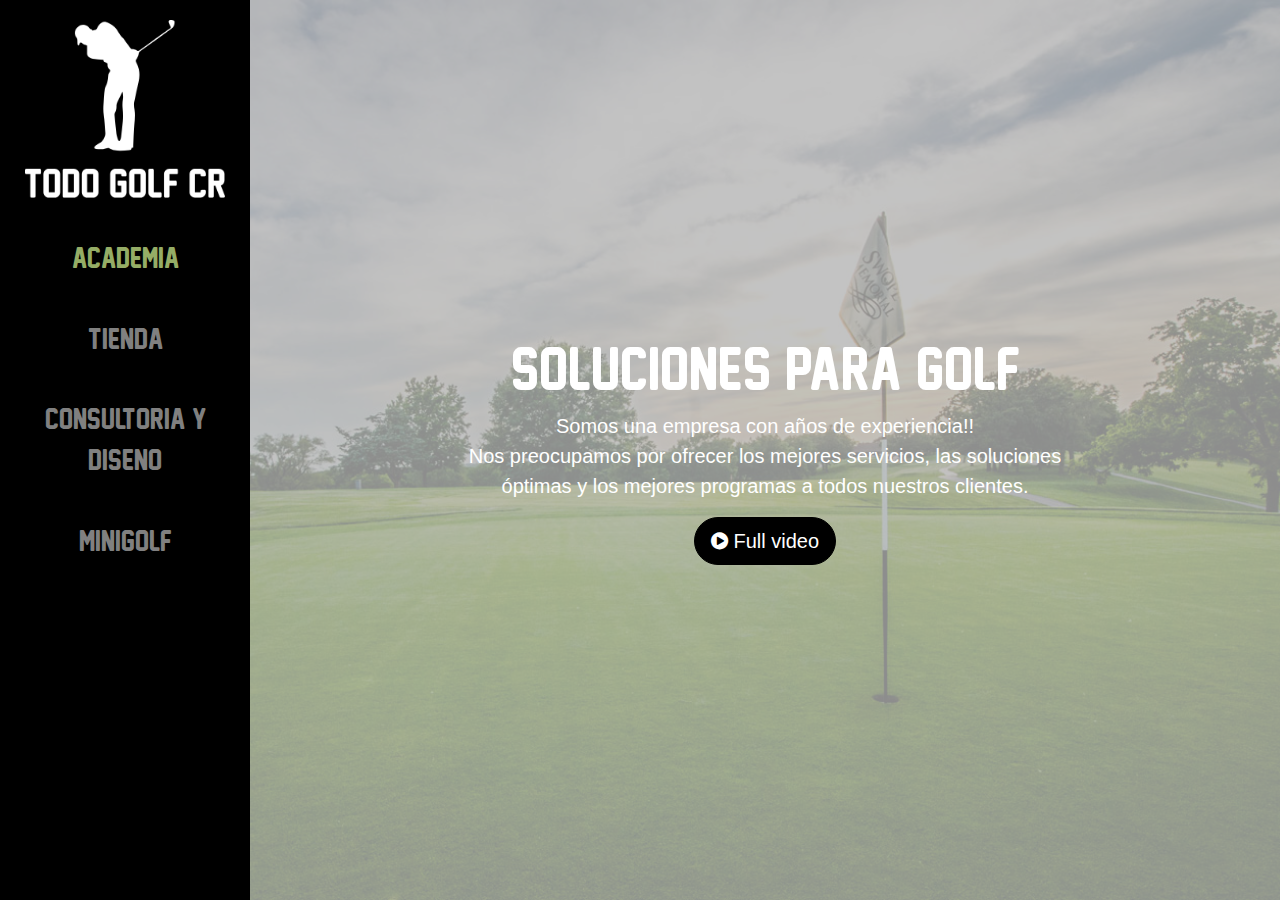
==== index.html @ 5bfa67e8 "Landing page created" ====
<!doctype html>
<html>
  <head>
    <link rel="stylesheet" href="https://maxcdn.bootstrapcdn.com/bootstrap/4.0.0/css/bootstrap.min.css" integrity="sha384-Gn5384xqQ1aoWXA+058RXPxPg6fy4IWvTNh0E263XmFcJlSAwiGgFAW/dAiS6JXm" crossorigin="anonymous">
    <link rel="stylesheet" type="text/css" href="css/main.css">
    <script src="https://code.jquery.com/jquery-3.2.1.slim.min.js" integrity="sha384-KJ3o2DKtIkvYIK3UENzmM7KCkRr/rE9/Qpg6aAZGJwFDMVNA/GpGFF93hXpG5KkN" crossorigin="anonymous"></script>
    <script src="https://cdnjs.cloudflare.com/ajax/libs/popper.js/1.12.9/umd/popper.min.js" integrity="sha384-ApNbgh9B+Y1QKtv3Rn7W3mgPxhU9K/ScQsAP7hUibX39j7fakFPskvXusvfa0b4Q" crossorigin="anonymous"></script>
    <link rel="stylesheet" href="css/font-awesome-4.7.0/css/font-awesome.min.css">
    <script type="text/javascript" src="js/index.js"></script>
    <title>This is the title of the webpage!</title>
  </head>
  <body>
    <div class="wrapper">

        <nav id="sidebar">
            <ul class="list-unstyled components">
              <li>
                <a href="#"><img class="sidebar-img" src="images/Group 10.png"></a>
              </li>
              <li>
                  <a class="active" href="#">ACADEMIA</a>
              </li>
              <li>
                  <a href="#">TIENDA</a>
              </li>
              <li>
                  <a href="#">CONSULTORIA Y DISENO</a>
              </li>
              <li>
                  <a href="#">MINIGOLF</a>
              </li>
            </ul>
        </nav>

        <header class="header">
            <div class="overlay">
              <div class="container" role="alert">
                  <div class="description">
                    <h1>SOLUCIONES PARA GOLF</h1>
                      <p>Somos una empresa con años de experiencia!!</br>
                        Nos preocupamos por ofrecer los mejores servicios, las soluciones óptimas y los mejores programas a todos nuestros clientes.</p>
                      <button class="btn btn-outline-secondary btn-lg">
                        <i class="fa fa-play-circle" aria-hidden="true"></i>
                        Full video
                      </button>
                    </h1>
                  </div>
              </div>
            </div>
        </header>

        <div id="content">

        </div>

    </div>
</body>
</html>
---- css/main.css ----
body {
  background-color: white;
  font-family: 'Poppins', sans-serif;
  color: white;
}

.wrapper {
  display: flex;
  align-items: stretch;
}

.sidebar-img {
  width: 200px;
}

.header {
  background-image: url('../images/slider-2.jpg');
  background-attachment: fixed;
  background-size: cover;
  background-position: center;
}

.overlay {
  min-height: 100%;
  min-width: 100%;
  background: rgba(179, 179, 179, 0.79);
  display: table;
}

.container {
  display: table-cell;
  vertical-align: middle;
}

.description {
  margin-left: 15%;
  margin-right: 15%;
  padding: 2em;
  text-align: center;
}

.description h1 {
  font-family: 'New Athletic M54';
  font-size: 3.5em;
}

.description p {
  font-size: 20px;
  line-height: 1.5;
  font-family: 'Trebuchet MS', 'Lucida Sans Unicode', 'Lucida Grande', 'Lucida Sans', Arial, sans-serif;
}

.description button {
  border:1px  solid black;
  background:black;
  color:#fff;
  border-radius: 25px;
  font-family: 'Trebuchet MS', 'Lucida Sans Unicode', 'Lucida Grande', 'Lucida Sans', Arial, sans-serif;
}


a, a:hover, a:focus {
  color: inherit;
}

#sidebar {
  min-width: 250px;
  max-width: 250px;
  min-height: 100vh;
  background: black;
  transition: all 0.3s;
  text-align: center;
}

#sidebar ul li a {
  font-family: 'New Athletic M54';
  color: grey;
  padding: 20px;
  font-size: 1.7em;
  display: block;
}

#sidebar ul li a:hover {
  text-decoration: none;
  color: #95ad66;
}

#sidebar ul li a.active {
  color: #95ad66;
}

#sidebar.active {
  margin-left: -250px;
}

@font-face {
  font-family: 'New Athletic M54';
  src: local('New Athletic M54'), url('New Athletic M54.woff') format('woff');
}
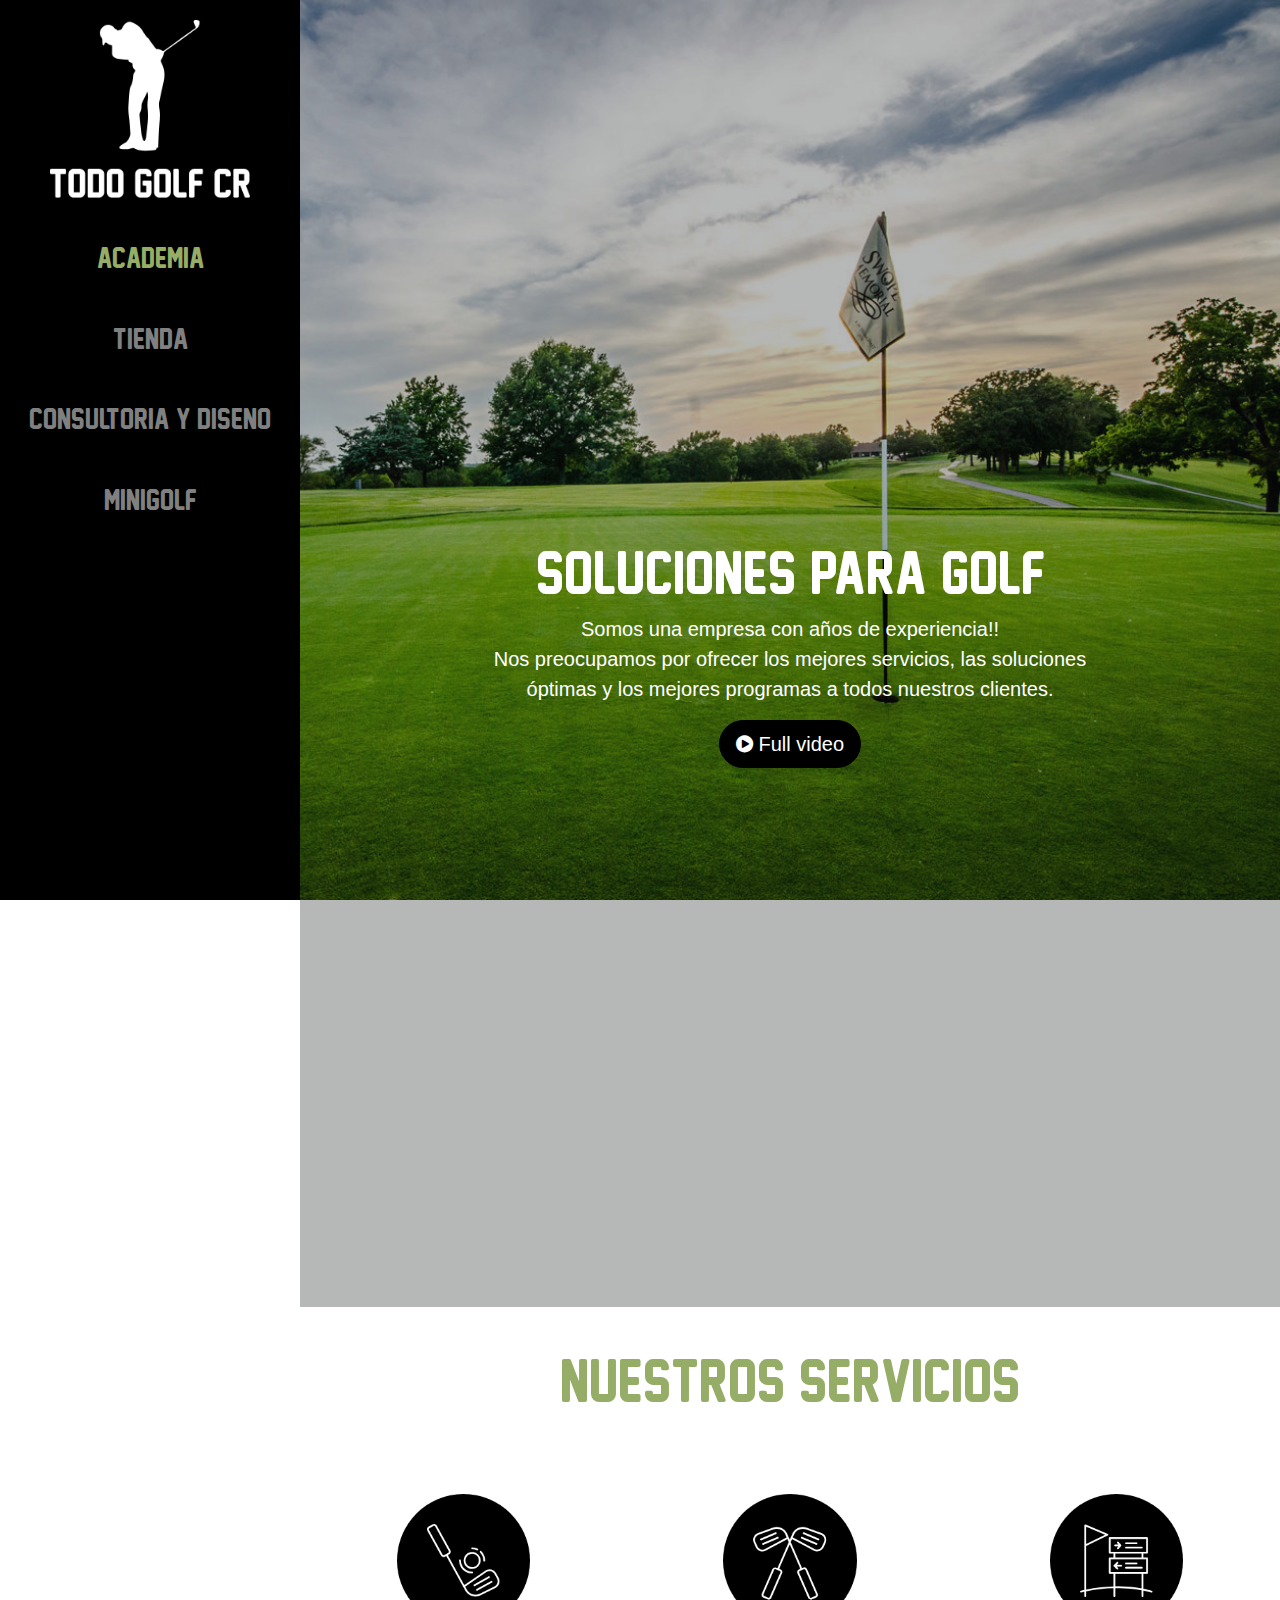
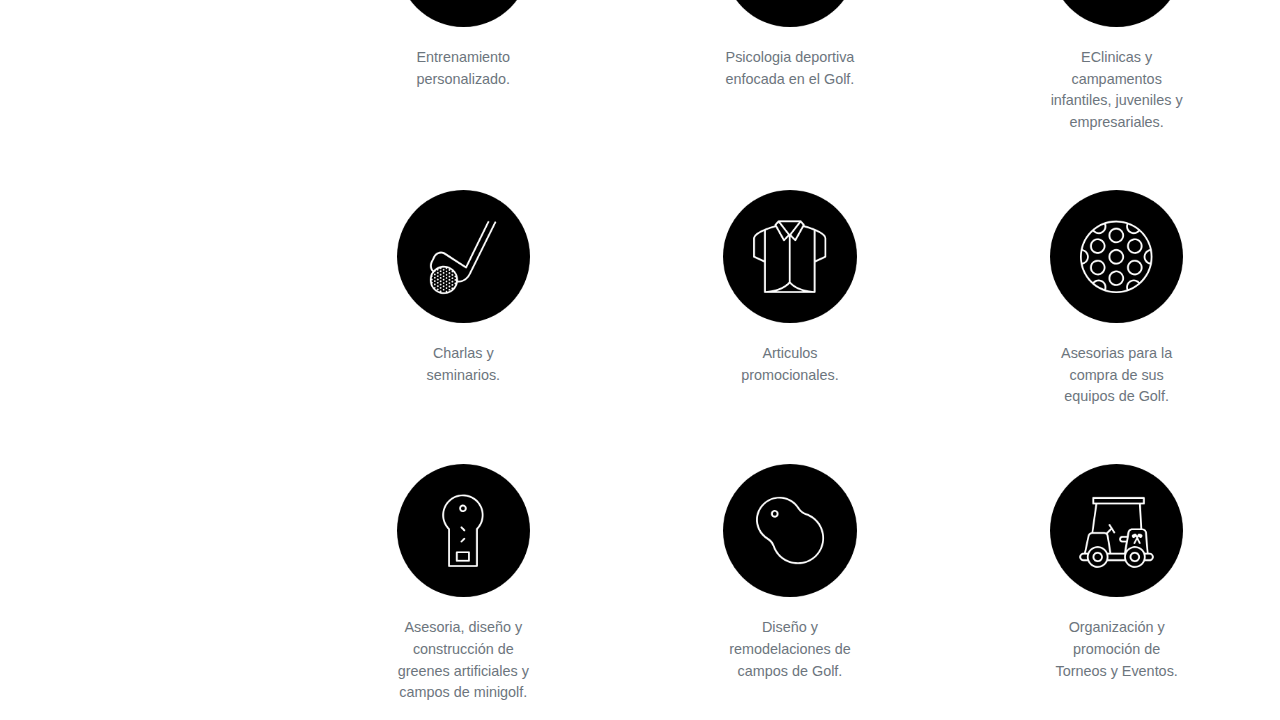
==== commit 8f93983b: "Services page" ====
--- a/index.html
+++ b/index.html
@@ -47,11 +47,67 @@
                   </div>
               </div>
             </div>
+
+            <div class="title">
+              <h1>NUESTROS SERVICIOS</h1>
+            </div>
+
+            <div class="row">
+              <div class="col-lg-4 col-md-4 col-sm-12 service-icon">
+                <figure class="figure">
+                    <img src="images/Group 12.png" class="img-fluid">
+                    <figcaption class="figure-caption">Entrenamiento personalizado.</figcaption>
+                </figure>
+              </div>
+              <div class="col-lg-4 col-md-4 col-sm-12 service-icon">
+                <figure class="figure">
+                    <img src="images/Group 13.png" class="img-fluid">
+                    <figcaption class="figure-caption">Psicologia deportiva enfocada en el Golf.</figcaption>
+                </figure>              </div>
+              <div class="col-lg-4 col-md-4 col-sm-12 service-icon">
+                <figure class="figure">
+                    <img src="images/Group 14.png" class="img-fluid">
+                    <figcaption class="figure-caption">EClinicas y campamentos infantiles, juveniles y empresariales.</figcaption>
+                </figure>
+              </div>
+              <div class="col-lg-4 col-md-4 col-sm-12 service-icon">
+                <figure class="figure">
+                    <img src="images/Group 15.png" class="img-fluid">
+                    <figcaption class="figure-caption">Charlas y seminarios.</figcaption>
+                </figure>
+              </div>
+              <div class="col-lg-4 col-md-4 col-sm-12 service-icon">
+                <figure class="figure">
+                    <img src="images/Group 16.png" class="img-fluid">
+                    <figcaption class="figure-caption">Articulos promocionales.</figcaption>
+                </figure>
+              </div>
+              <div class="col-lg-4 col-md-4 col-sm-12 service-icon">
+                <figure class="figure">
+                    <img src="images/Group 17.png" class="img-fluid">
+                    <figcaption class="figure-caption">Asesorias para la compra de sus equipos de Golf.</figcaption>
+                </figure>
+              </div>
+              <div class="col-lg-4 col-md-4 col-sm-12 service-icon">
+                <figure class="figure">
+                    <img src="images/Group 18.png" class="img-fluid">
+                    <figcaption class="figure-caption">Asesoria, diseño y construcción de greenes artificiales y campos de minigolf.</figcaption>
+                </figure>
+              </div>
+              <div class="col-lg-4 col-md-4 col-sm-12 service-icon">
+                <figure class="figure">
+                    <img src="images/Group 19.png" class="img-fluid">
+                    <figcaption class="figure-caption">Diseño y remodelaciones de campos de Golf.</figcaption>
+                </figure>              </div>
+              <div class="col-lg-4 col-md-4 col-sm-12 service-icon">
+                <figure class="figure">
+                    <img src="images/Group 20.png" class="img-fluid">
+                    <figcaption class="figure-caption">Organización y promoción de Torneos y Eventos.</figcaption>
+                </figure>
+              </div>
+
+            </div>
         </header>
-
-        <div id="content">
-
-        </div>
 
     </div>
 </body>
--- a/css/main.css
+++ b/css/main.css
@@ -1,7 +1,7 @@
 body {
   background-color: white;
   font-family: 'Poppins', sans-serif;
-  color: white;
+  color: black;
 }
 
 .wrapper {
@@ -14,6 +14,7 @@
 }
 
 .header {
+  margin-left: 300px;
   background-image: url('../images/slider-2.jpg');
   background-attachment: fixed;
   background-size: cover;
@@ -23,7 +24,7 @@
 .overlay {
   min-height: 100%;
   min-width: 100%;
-  background: rgba(179, 179, 179, 0.79);
+  background: rgba(13, 16, 15, 0.3);
   display: table;
 }
 
@@ -33,6 +34,7 @@
 }
 
 .description {
+  color: white;
   margin-left: 15%;
   margin-right: 15%;
   padding: 2em;
@@ -40,6 +42,15 @@
 }
 
 .description h1 {
+  font-family: 'New Athletic M54';
+  font-size: 3.5em;
+}
+
+.title h1 {
+  margin-top: 40px;
+  margin-bottom: 40px;
+  text-align: center;
+  color: #95ad66;
   font-family: 'New Athletic M54';
   font-size: 3.5em;
 }
@@ -64,8 +75,9 @@
 }
 
 #sidebar {
-  min-width: 250px;
-  max-width: 250px;
+  position: fixed;
+  min-width: 300px;
+  max-width: 300px;
   min-height: 100vh;
   background: black;
   transition: all 0.3s;
@@ -93,6 +105,24 @@
   margin-left: -250px;
 }
 
+.row {
+  margin-left: 0;
+  margin-right: 0;
+}
+
+div .service-icon {
+  margin-top: 40px;
+  text-align: center;
+}
+
+figure {
+  width: 45%;
+}
+
+figcaption {
+  margin-top: 20px;
+}
+
 @font-face {
   font-family: 'New Athletic M54';
   src: local('New Athletic M54'), url('New Athletic M54.woff') format('woff');
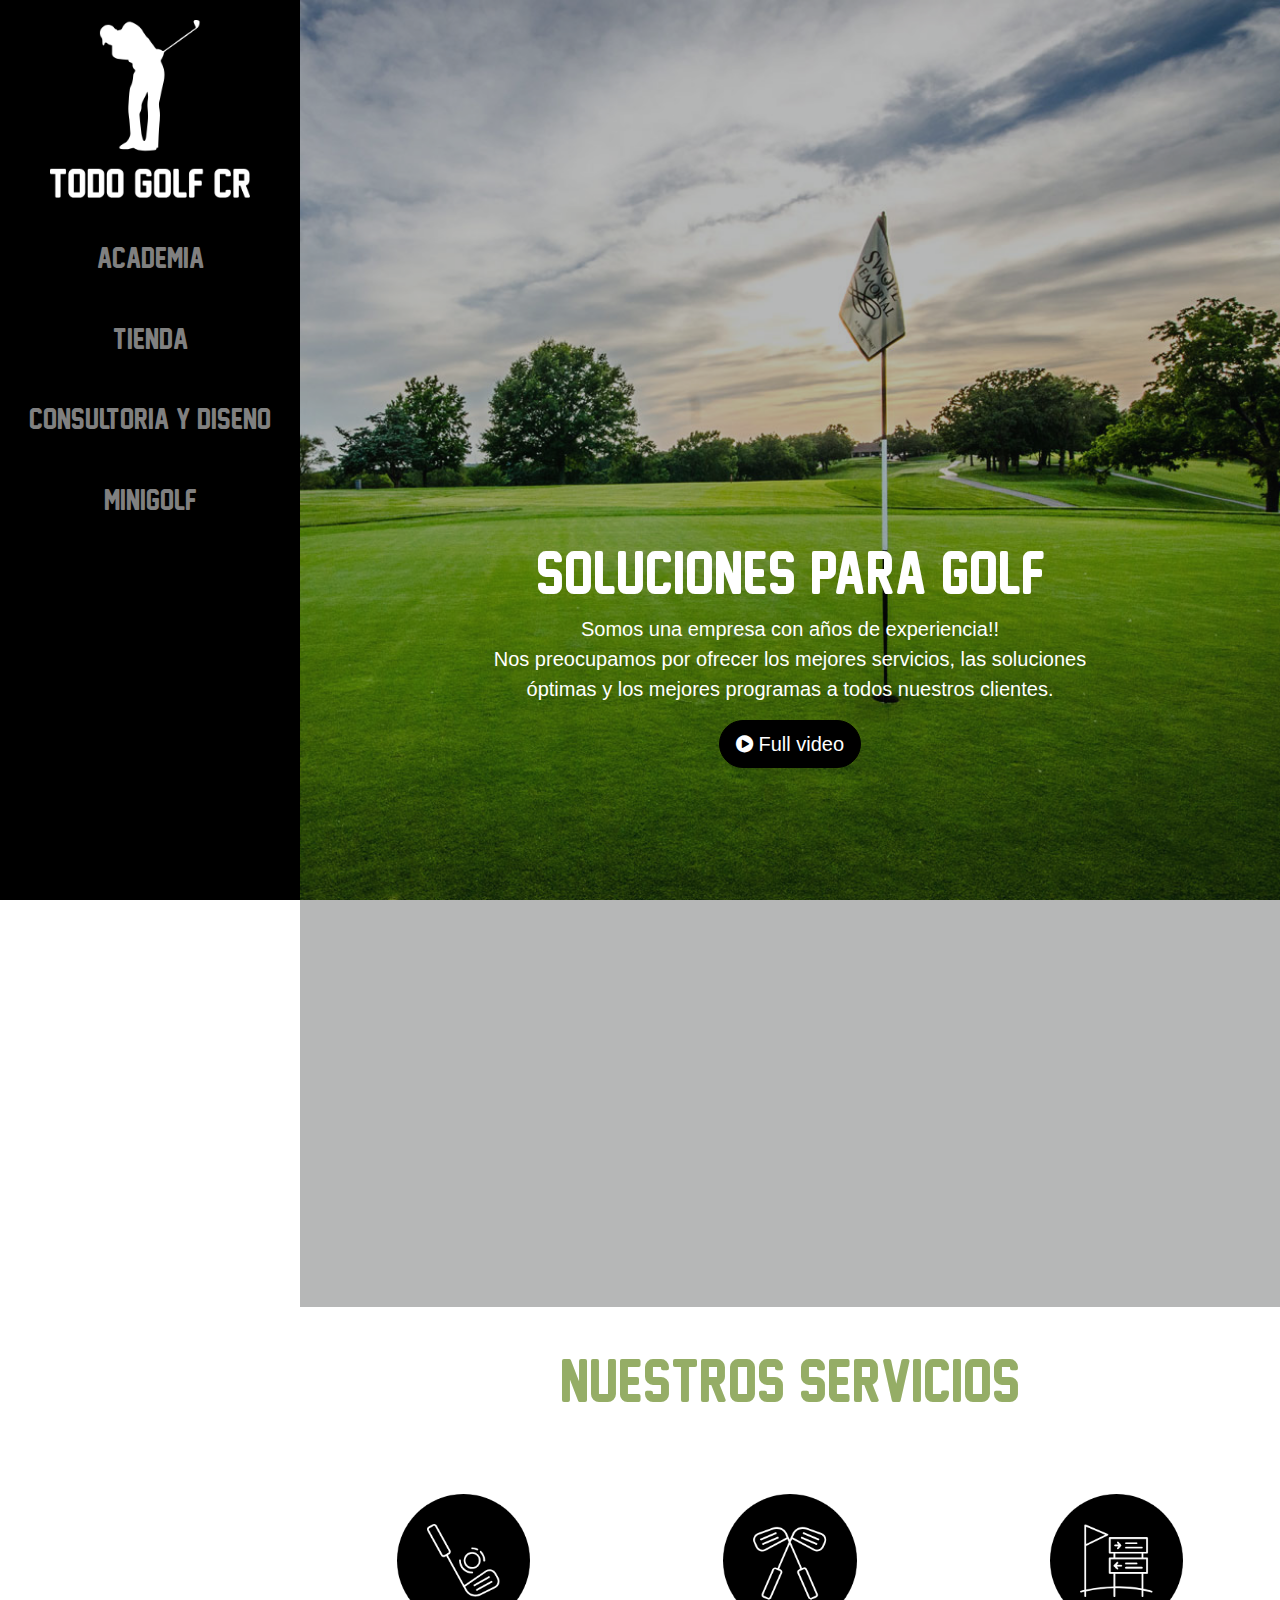
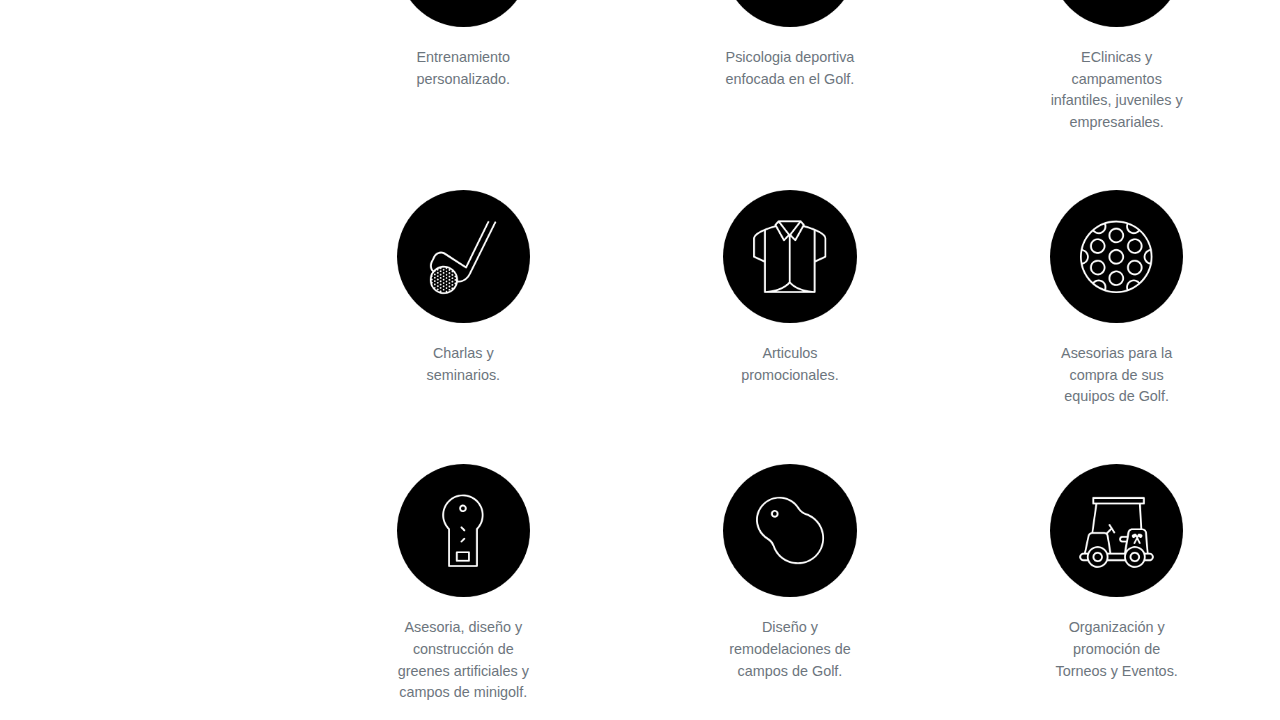
==== commit abed767c: "academia layout created" ====
--- a/index.html
+++ b/index.html
@@ -1,114 +1,125 @@
 <!doctype html>
 <html>
-  <head>
-    <link rel="stylesheet" href="https://maxcdn.bootstrapcdn.com/bootstrap/4.0.0/css/bootstrap.min.css" integrity="sha384-Gn5384xqQ1aoWXA+058RXPxPg6fy4IWvTNh0E263XmFcJlSAwiGgFAW/dAiS6JXm" crossorigin="anonymous">
-    <link rel="stylesheet" type="text/css" href="css/main.css">
-    <script src="https://code.jquery.com/jquery-3.2.1.slim.min.js" integrity="sha384-KJ3o2DKtIkvYIK3UENzmM7KCkRr/rE9/Qpg6aAZGJwFDMVNA/GpGFF93hXpG5KkN" crossorigin="anonymous"></script>
-    <script src="https://cdnjs.cloudflare.com/ajax/libs/popper.js/1.12.9/umd/popper.min.js" integrity="sha384-ApNbgh9B+Y1QKtv3Rn7W3mgPxhU9K/ScQsAP7hUibX39j7fakFPskvXusvfa0b4Q" crossorigin="anonymous"></script>
-    <link rel="stylesheet" href="css/font-awesome-4.7.0/css/font-awesome.min.css">
-    <script type="text/javascript" src="js/index.js"></script>
-    <title>This is the title of the webpage!</title>
-  </head>
-  <body>
-    <div class="wrapper">
 
-        <nav id="sidebar">
-            <ul class="list-unstyled components">
-              <li>
-                <a href="#"><img class="sidebar-img" src="images/Group 10.png"></a>
-              </li>
-              <li>
-                  <a class="active" href="#">ACADEMIA</a>
-              </li>
-              <li>
-                  <a href="#">TIENDA</a>
-              </li>
-              <li>
-                  <a href="#">CONSULTORIA Y DISENO</a>
-              </li>
-              <li>
-                  <a href="#">MINIGOLF</a>
-              </li>
-            </ul>
-        </nav>
+<head>
+  <link rel="stylesheet" href="https://maxcdn.bootstrapcdn.com/bootstrap/4.0.0/css/bootstrap.min.css"
+    integrity="sha384-Gn5384xqQ1aoWXA+058RXPxPg6fy4IWvTNh0E263XmFcJlSAwiGgFAW/dAiS6JXm" crossorigin="anonymous">
+  <link rel="stylesheet" type="text/css" href="css/main.css">
+  <script src="https://code.jquery.com/jquery-3.2.1.slim.min.js"
+    integrity="sha384-KJ3o2DKtIkvYIK3UENzmM7KCkRr/rE9/Qpg6aAZGJwFDMVNA/GpGFF93hXpG5KkN"
+    crossorigin="anonymous"></script>
+  <script src="https://cdnjs.cloudflare.com/ajax/libs/popper.js/1.12.9/umd/popper.min.js"
+    integrity="sha384-ApNbgh9B+Y1QKtv3Rn7W3mgPxhU9K/ScQsAP7hUibX39j7fakFPskvXusvfa0b4Q"
+    crossorigin="anonymous"></script>
+  <link rel="stylesheet" href="css/font-awesome-4.7.0/css/font-awesome.min.css">
+  <script type="text/javascript" src="js/index.js"></script>
+  <title>This is the title of the webpage!</title>
+</head>
 
-        <header class="header">
-            <div class="overlay">
-              <div class="container" role="alert">
-                  <div class="description">
-                    <h1>SOLUCIONES PARA GOLF</h1>
-                      <p>Somos una empresa con años de experiencia!!</br>
-                        Nos preocupamos por ofrecer los mejores servicios, las soluciones óptimas y los mejores programas a todos nuestros clientes.</p>
-                      <button class="btn btn-outline-secondary btn-lg">
-                        <i class="fa fa-play-circle" aria-hidden="true"></i>
-                        Full video
-                      </button>
-                    </h1>
-                  </div>
-              </div>
-            </div>
+<body>
+  <div class="wrapper">
 
-            <div class="title">
-              <h1>NUESTROS SERVICIOS</h1>
-            </div>
+    <nav id="sidebar">
+      <ul class="list-unstyled components">
+        <li>
+          <a href="#"><img class="sidebar-img" src="images/Group 10.png"></a>
+        </li>
+        <li>
+          <a href="academia.html">ACADEMIA</a>
+        </li>
+        <li>
+          <a>TIENDA</a>
+        </li>
+        <li>
+          <a>CONSULTORIA Y DISENO</a>
+        </li>
+        <li>
+          <a>MINIGOLF</a>
+        </li>
+      </ul>
+    </nav>
 
-            <div class="row">
-              <div class="col-lg-4 col-md-4 col-sm-12 service-icon">
-                <figure class="figure">
-                    <img src="images/Group 12.png" class="img-fluid">
-                    <figcaption class="figure-caption">Entrenamiento personalizado.</figcaption>
-                </figure>
-              </div>
-              <div class="col-lg-4 col-md-4 col-sm-12 service-icon">
-                <figure class="figure">
-                    <img src="images/Group 13.png" class="img-fluid">
-                    <figcaption class="figure-caption">Psicologia deportiva enfocada en el Golf.</figcaption>
-                </figure>              </div>
-              <div class="col-lg-4 col-md-4 col-sm-12 service-icon">
-                <figure class="figure">
-                    <img src="images/Group 14.png" class="img-fluid">
-                    <figcaption class="figure-caption">EClinicas y campamentos infantiles, juveniles y empresariales.</figcaption>
-                </figure>
-              </div>
-              <div class="col-lg-4 col-md-4 col-sm-12 service-icon">
-                <figure class="figure">
-                    <img src="images/Group 15.png" class="img-fluid">
-                    <figcaption class="figure-caption">Charlas y seminarios.</figcaption>
-                </figure>
-              </div>
-              <div class="col-lg-4 col-md-4 col-sm-12 service-icon">
-                <figure class="figure">
-                    <img src="images/Group 16.png" class="img-fluid">
-                    <figcaption class="figure-caption">Articulos promocionales.</figcaption>
-                </figure>
-              </div>
-              <div class="col-lg-4 col-md-4 col-sm-12 service-icon">
-                <figure class="figure">
-                    <img src="images/Group 17.png" class="img-fluid">
-                    <figcaption class="figure-caption">Asesorias para la compra de sus equipos de Golf.</figcaption>
-                </figure>
-              </div>
-              <div class="col-lg-4 col-md-4 col-sm-12 service-icon">
-                <figure class="figure">
-                    <img src="images/Group 18.png" class="img-fluid">
-                    <figcaption class="figure-caption">Asesoria, diseño y construcción de greenes artificiales y campos de minigolf.</figcaption>
-                </figure>
-              </div>
-              <div class="col-lg-4 col-md-4 col-sm-12 service-icon">
-                <figure class="figure">
-                    <img src="images/Group 19.png" class="img-fluid">
-                    <figcaption class="figure-caption">Diseño y remodelaciones de campos de Golf.</figcaption>
-                </figure>              </div>
-              <div class="col-lg-4 col-md-4 col-sm-12 service-icon">
-                <figure class="figure">
-                    <img src="images/Group 20.png" class="img-fluid">
-                    <figcaption class="figure-caption">Organización y promoción de Torneos y Eventos.</figcaption>
-                </figure>
-              </div>
+    <div class="body">
+      <div class="header">
+        <div class="container" role="alert">
+          <div class="description">
+            <h1>SOLUCIONES PARA GOLF</h1>
+            <p>Somos una empresa con años de experiencia!!</br>
+              Nos preocupamos por ofrecer los mejores servicios, las soluciones óptimas y los mejores programas a todos
+              nuestros clientes.</p>
+            <button class="btn btn-outline-secondary btn-lg">
+              <i class="fa fa-play-circle" aria-hidden="true"></i>
+              Full video
+            </button>
+          </div>
+        </div>
+      </div>
 
-            </div>
-        </header>
+      <div class="title">
+        <h1>NUESTROS SERVICIOS</h1>
+      </div>
 
+      <div class="row">
+        <div class="col-lg-4 col-md-4 col-sm-12 service-icon">
+          <figure class="figure">
+            <img src="images/Group 12.png" class="img-fluid">
+            <figcaption class="figure-caption">Entrenamiento personalizado.</figcaption>
+          </figure>
+        </div>
+        <div class="col-lg-4 col-md-4 col-sm-12 service-icon">
+          <figure class="figure">
+            <img src="images/Group 13.png" class="img-fluid">
+            <figcaption class="figure-caption">Psicologia deportiva enfocada en el Golf.</figcaption>
+          </figure>
+        </div>
+        <div class="col-lg-4 col-md-4 col-sm-12 service-icon">
+          <figure class="figure">
+            <img src="images/Group 14.png" class="img-fluid">
+            <figcaption class="figure-caption">EClinicas y campamentos infantiles, juveniles y empresariales.
+            </figcaption>
+          </figure>
+        </div>
+        <div class="col-lg-4 col-md-4 col-sm-12 service-icon">
+          <figure class="figure">
+            <img src="images/Group 15.png" class="img-fluid">
+            <figcaption class="figure-caption">Charlas y seminarios.</figcaption>
+          </figure>
+        </div>
+        <div class="col-lg-4 col-md-4 col-sm-12 service-icon">
+          <figure class="figure">
+            <img src="images/Group 16.png" class="img-fluid">
+            <figcaption class="figure-caption">Articulos promocionales.</figcaption>
+          </figure>
+        </div>
+        <div class="col-lg-4 col-md-4 col-sm-12 service-icon">
+          <figure class="figure">
+            <img src="images/Group 17.png" class="img-fluid">
+            <figcaption class="figure-caption">Asesorias para la compra de sus equipos de Golf.</figcaption>
+          </figure>
+        </div>
+        <div class="col-lg-4 col-md-4 col-sm-12 service-icon">
+          <figure class="figure">
+            <img src="images/Group 18.png" class="img-fluid">
+            <figcaption class="figure-caption">Asesoria, diseño y construcción de greenes artificiales y campos de
+              minigolf.</figcaption>
+          </figure>
+        </div>
+        <div class="col-lg-4 col-md-4 col-sm-12 service-icon">
+          <figure class="figure">
+            <img src="images/Group 19.png" class="img-fluid">
+            <figcaption class="figure-caption">Diseño y remodelaciones de campos de Golf.</figcaption>
+          </figure>
+        </div>
+        <div class="col-lg-4 col-md-4 col-sm-12 service-icon">
+          <figure class="figure">
+            <img src="images/Group 20.png" class="img-fluid">
+            <figcaption class="figure-caption">Organización y promoción de Torneos y Eventos.</figcaption>
+          </figure>
+        </div>
+      </div>
     </div>
+
+  </div>
 </body>
+
 </html>
--- a/css/main.css
+++ b/css/main.css
@@ -13,18 +13,26 @@
   width: 200px;
 }
 
-.header {
+.body {
   margin-left: 300px;
-  background-image: url('../images/slider-2.jpg');
   background-attachment: fixed;
   background-size: cover;
   background-position: center;
+  background-image: url('../images/slider-2.jpg');
 }
 
-.overlay {
+.academy-body {
+  margin-left: 300px;
+  background-attachment: fixed;
+  background-size: cover;
+  background-position: center;
+  background-image: url('../images/long-island-golf1.jpg');
+}
+
+.header {
+  background: rgba(13, 16, 15, 0.3);
   min-height: 100%;
   min-width: 100%;
-  background: rgba(13, 16, 15, 0.3);
   display: table;
 }
 
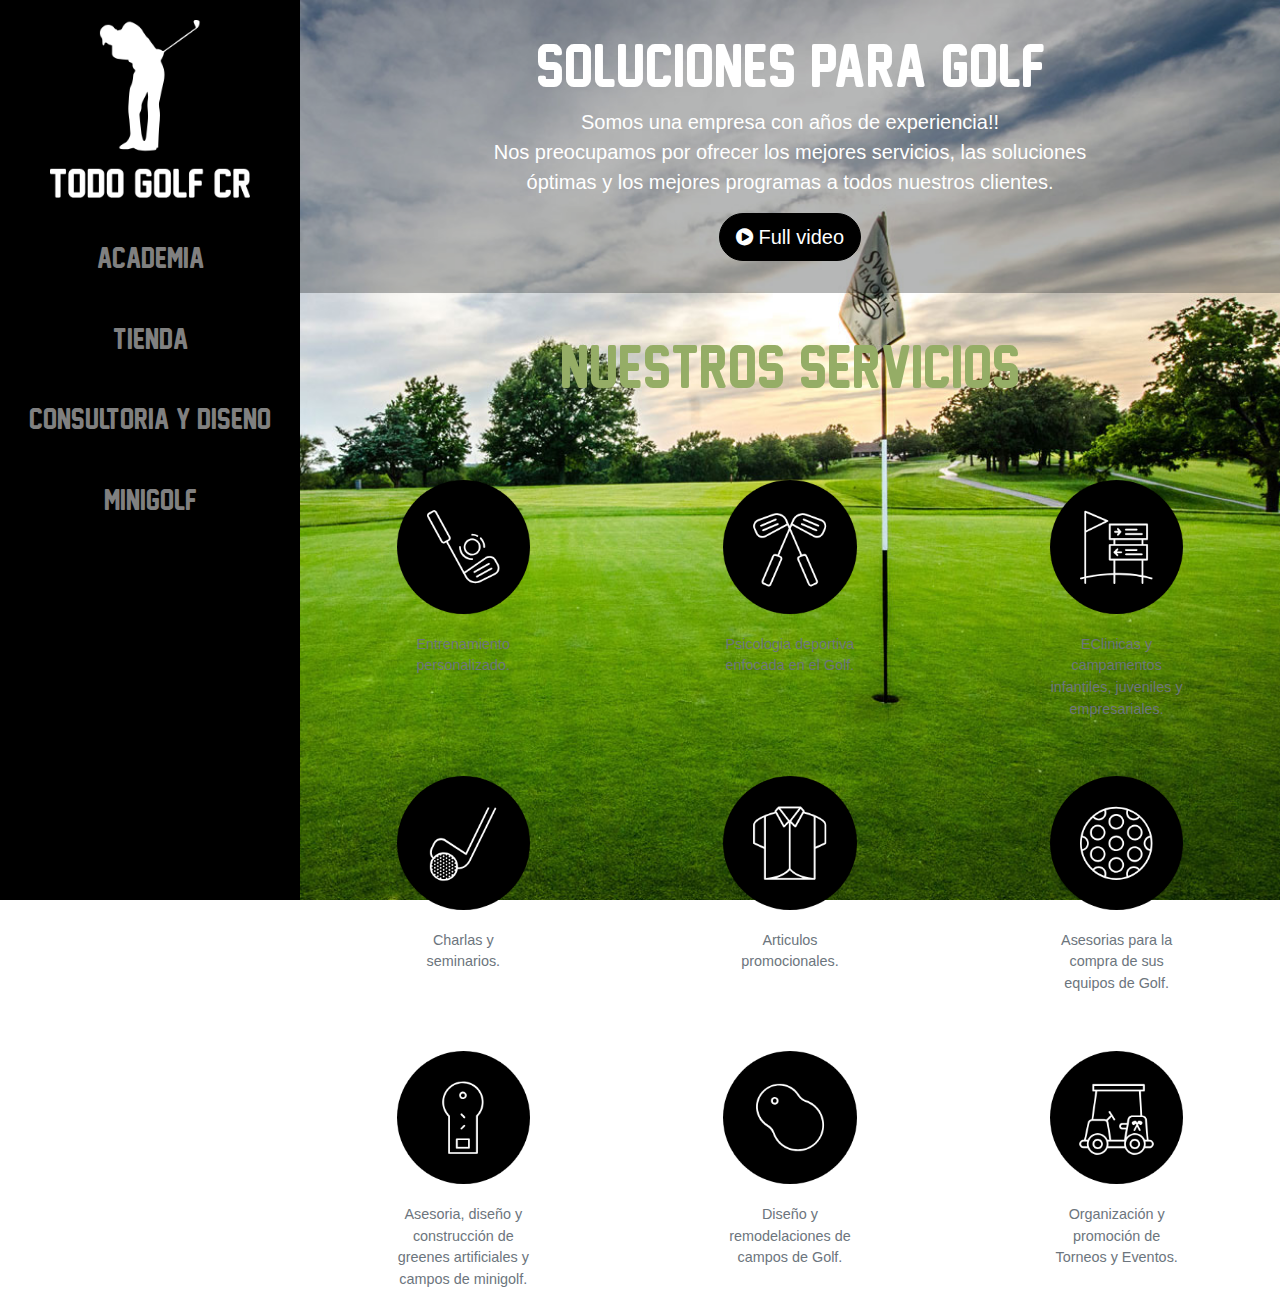
==== commit 846a9eca: "add image and use bootstrap, remove wrapper" ====
--- a/index.html
+++ b/index.html
@@ -2,124 +2,118 @@
 <html>
 
 <head>
-  <link rel="stylesheet" href="https://maxcdn.bootstrapcdn.com/bootstrap/4.0.0/css/bootstrap.min.css"
-    integrity="sha384-Gn5384xqQ1aoWXA+058RXPxPg6fy4IWvTNh0E263XmFcJlSAwiGgFAW/dAiS6JXm" crossorigin="anonymous">
-  <link rel="stylesheet" type="text/css" href="css/main.css">
-  <script src="https://code.jquery.com/jquery-3.2.1.slim.min.js"
-    integrity="sha384-KJ3o2DKtIkvYIK3UENzmM7KCkRr/rE9/Qpg6aAZGJwFDMVNA/GpGFF93hXpG5KkN"
-    crossorigin="anonymous"></script>
-  <script src="https://cdnjs.cloudflare.com/ajax/libs/popper.js/1.12.9/umd/popper.min.js"
-    integrity="sha384-ApNbgh9B+Y1QKtv3Rn7W3mgPxhU9K/ScQsAP7hUibX39j7fakFPskvXusvfa0b4Q"
-    crossorigin="anonymous"></script>
-  <link rel="stylesheet" href="css/font-awesome-4.7.0/css/font-awesome.min.css">
-  <script type="text/javascript" src="js/index.js"></script>
-  <title>This is the title of the webpage!</title>
+    <link rel="stylesheet" href="https://maxcdn.bootstrapcdn.com/bootstrap/4.0.0/css/bootstrap.min.css" integrity="sha384-Gn5384xqQ1aoWXA+058RXPxPg6fy4IWvTNh0E263XmFcJlSAwiGgFAW/dAiS6JXm" crossorigin="anonymous">
+    <link rel="stylesheet" type="text/css" href="css/main.css">
+    <script src="https://code.jquery.com/jquery-3.2.1.slim.min.js" integrity="sha384-KJ3o2DKtIkvYIK3UENzmM7KCkRr/rE9/Qpg6aAZGJwFDMVNA/GpGFF93hXpG5KkN" crossorigin="anonymous"></script>
+    <script src="https://cdnjs.cloudflare.com/ajax/libs/popper.js/1.12.9/umd/popper.min.js" integrity="sha384-ApNbgh9B+Y1QKtv3Rn7W3mgPxhU9K/ScQsAP7hUibX39j7fakFPskvXusvfa0b4Q" crossorigin="anonymous"></script>
+    <link rel="stylesheet" href="css/font-awesome-4.7.0/css/font-awesome.min.css">
+    <script type="text/javascript" src="js/index.js"></script>
+    <title>This is the title of the webpage!</title>
 </head>
 
 <body>
-  <div class="wrapper">
+    <div class="h-100 w-100">
 
-    <nav id="sidebar">
-      <ul class="list-unstyled components">
-        <li>
-          <a href="#"><img class="sidebar-img" src="images/Group 10.png"></a>
-        </li>
-        <li>
-          <a href="academia.html">ACADEMIA</a>
-        </li>
-        <li>
-          <a>TIENDA</a>
-        </li>
-        <li>
-          <a>CONSULTORIA Y DISENO</a>
-        </li>
-        <li>
-          <a>MINIGOLF</a>
-        </li>
-      </ul>
-    </nav>
+        <nav id="sidebar">
+            <ul class="list-unstyled components">
+                <li>
+                    <a href="#"><img class="sidebar-img" src="images/Group 10.png"></a>
+                </li>
+                <li>
+                    <a href="academia.html">ACADEMIA</a>
+                </li>
+                <li>
+                    <a>TIENDA</a>
+                </li>
+                <li>
+                    <a>CONSULTORIA Y DISENO</a>
+                </li>
+                <li>
+                    <a>MINIGOLF</a>
+                </li>
+            </ul>
+        </nav>
 
-    <div class="body">
-      <div class="header">
-        <div class="container" role="alert">
-          <div class="description">
-            <h1>SOLUCIONES PARA GOLF</h1>
-            <p>Somos una empresa con años de experiencia!!</br>
-              Nos preocupamos por ofrecer los mejores servicios, las soluciones óptimas y los mejores programas a todos
-              nuestros clientes.</p>
-            <button class="btn btn-outline-secondary btn-lg">
+        <div class="body">
+            <div class="header">
+                <div class="container" role="alert">
+                    <div class="description">
+                        <h1>SOLUCIONES PARA GOLF</h1>
+                        <p>Somos una empresa con años de experiencia!!</br>
+                            Nos preocupamos por ofrecer los mejores servicios, las soluciones óptimas y los mejores programas a todos nuestros clientes.</p>
+                        <button class="btn btn-outline-secondary btn-lg">
               <i class="fa fa-play-circle" aria-hidden="true"></i>
               Full video
             </button>
-          </div>
+                    </div>
+                </div>
+            </div>
+
+            <div class="title">
+                <h1>NUESTROS SERVICIOS</h1>
+            </div>
+
+            <div class="row">
+                <div class="col-lg-4 col-md-4 col-sm-12 service-icon">
+                    <figure class="figure">
+                        <img src="images/Group 12.png" class="img-fluid">
+                        <figcaption class="figure-caption">Entrenamiento personalizado.</figcaption>
+                    </figure>
+                </div>
+                <div class="col-lg-4 col-md-4 col-sm-12 service-icon">
+                    <figure class="figure">
+                        <img src="images/Group 13.png" class="img-fluid">
+                        <figcaption class="figure-caption">Psicologia deportiva enfocada en el Golf.</figcaption>
+                    </figure>
+                </div>
+                <div class="col-lg-4 col-md-4 col-sm-12 service-icon">
+                    <figure class="figure">
+                        <img src="images/Group 14.png" class="img-fluid">
+                        <figcaption class="figure-caption">EClinicas y campamentos infantiles, juveniles y empresariales.
+                        </figcaption>
+                    </figure>
+                </div>
+                <div class="col-lg-4 col-md-4 col-sm-12 service-icon">
+                    <figure class="figure">
+                        <img src="images/Group 15.png" class="img-fluid">
+                        <figcaption class="figure-caption">Charlas y seminarios.</figcaption>
+                    </figure>
+                </div>
+                <div class="col-lg-4 col-md-4 col-sm-12 service-icon">
+                    <figure class="figure">
+                        <img src="images/Group 16.png" class="img-fluid">
+                        <figcaption class="figure-caption">Articulos promocionales.</figcaption>
+                    </figure>
+                </div>
+                <div class="col-lg-4 col-md-4 col-sm-12 service-icon">
+                    <figure class="figure">
+                        <img src="images/Group 17.png" class="img-fluid">
+                        <figcaption class="figure-caption">Asesorias para la compra de sus equipos de Golf.</figcaption>
+                    </figure>
+                </div>
+                <div class="col-lg-4 col-md-4 col-sm-12 service-icon">
+                    <figure class="figure">
+                        <img src="images/Group 18.png" class="img-fluid">
+                        <figcaption class="figure-caption">Asesoria, diseño y construcción de greenes artificiales y campos de minigolf.
+                        </figcaption>
+                    </figure>
+                </div>
+                <div class="col-lg-4 col-md-4 col-sm-12 service-icon">
+                    <figure class="figure">
+                        <img src="images/Group 19.png" class="img-fluid">
+                        <figcaption class="figure-caption">Diseño y remodelaciones de campos de Golf.</figcaption>
+                    </figure>
+                </div>
+                <div class="col-lg-4 col-md-4 col-sm-12 service-icon">
+                    <figure class="figure">
+                        <img src="images/Group 20.png" class="img-fluid">
+                        <figcaption class="figure-caption">Organización y promoción de Torneos y Eventos.</figcaption>
+                    </figure>
+                </div>
+            </div>
         </div>
-      </div>
 
-      <div class="title">
-        <h1>NUESTROS SERVICIOS</h1>
-      </div>
-
-      <div class="row">
-        <div class="col-lg-4 col-md-4 col-sm-12 service-icon">
-          <figure class="figure">
-            <img src="images/Group 12.png" class="img-fluid">
-            <figcaption class="figure-caption">Entrenamiento personalizado.</figcaption>
-          </figure>
-        </div>
-        <div class="col-lg-4 col-md-4 col-sm-12 service-icon">
-          <figure class="figure">
-            <img src="images/Group 13.png" class="img-fluid">
-            <figcaption class="figure-caption">Psicologia deportiva enfocada en el Golf.</figcaption>
-          </figure>
-        </div>
-        <div class="col-lg-4 col-md-4 col-sm-12 service-icon">
-          <figure class="figure">
-            <img src="images/Group 14.png" class="img-fluid">
-            <figcaption class="figure-caption">EClinicas y campamentos infantiles, juveniles y empresariales.
-            </figcaption>
-          </figure>
-        </div>
-        <div class="col-lg-4 col-md-4 col-sm-12 service-icon">
-          <figure class="figure">
-            <img src="images/Group 15.png" class="img-fluid">
-            <figcaption class="figure-caption">Charlas y seminarios.</figcaption>
-          </figure>
-        </div>
-        <div class="col-lg-4 col-md-4 col-sm-12 service-icon">
-          <figure class="figure">
-            <img src="images/Group 16.png" class="img-fluid">
-            <figcaption class="figure-caption">Articulos promocionales.</figcaption>
-          </figure>
-        </div>
-        <div class="col-lg-4 col-md-4 col-sm-12 service-icon">
-          <figure class="figure">
-            <img src="images/Group 17.png" class="img-fluid">
-            <figcaption class="figure-caption">Asesorias para la compra de sus equipos de Golf.</figcaption>
-          </figure>
-        </div>
-        <div class="col-lg-4 col-md-4 col-sm-12 service-icon">
-          <figure class="figure">
-            <img src="images/Group 18.png" class="img-fluid">
-            <figcaption class="figure-caption">Asesoria, diseño y construcción de greenes artificiales y campos de
-              minigolf.</figcaption>
-          </figure>
-        </div>
-        <div class="col-lg-4 col-md-4 col-sm-12 service-icon">
-          <figure class="figure">
-            <img src="images/Group 19.png" class="img-fluid">
-            <figcaption class="figure-caption">Diseño y remodelaciones de campos de Golf.</figcaption>
-          </figure>
-        </div>
-        <div class="col-lg-4 col-md-4 col-sm-12 service-icon">
-          <figure class="figure">
-            <img src="images/Group 20.png" class="img-fluid">
-            <figcaption class="figure-caption">Organización y promoción de Torneos y Eventos.</figcaption>
-          </figure>
-        </div>
-      </div>
     </div>
-
-  </div>
 </body>
 
-</html>
+</html>--- a/css/main.css
+++ b/css/main.css
@@ -2,11 +2,6 @@
   background-color: white;
   font-family: 'Poppins', sans-serif;
   color: black;
-}
-
-.wrapper {
-  display: flex;
-  align-items: stretch;
 }
 
 .sidebar-img {
@@ -70,15 +65,16 @@
 }
 
 .description button {
-  border:1px  solid black;
-  background:black;
-  color:#fff;
+  border: 1px solid black;
+  background: black;
+  color: #fff;
   border-radius: 25px;
   font-family: 'Trebuchet MS', 'Lucida Sans Unicode', 'Lucida Grande', 'Lucida Sans', Arial, sans-serif;
 }
 
-
-a, a:hover, a:focus {
+a,
+a:hover,
+a:focus {
   color: inherit;
 }
 
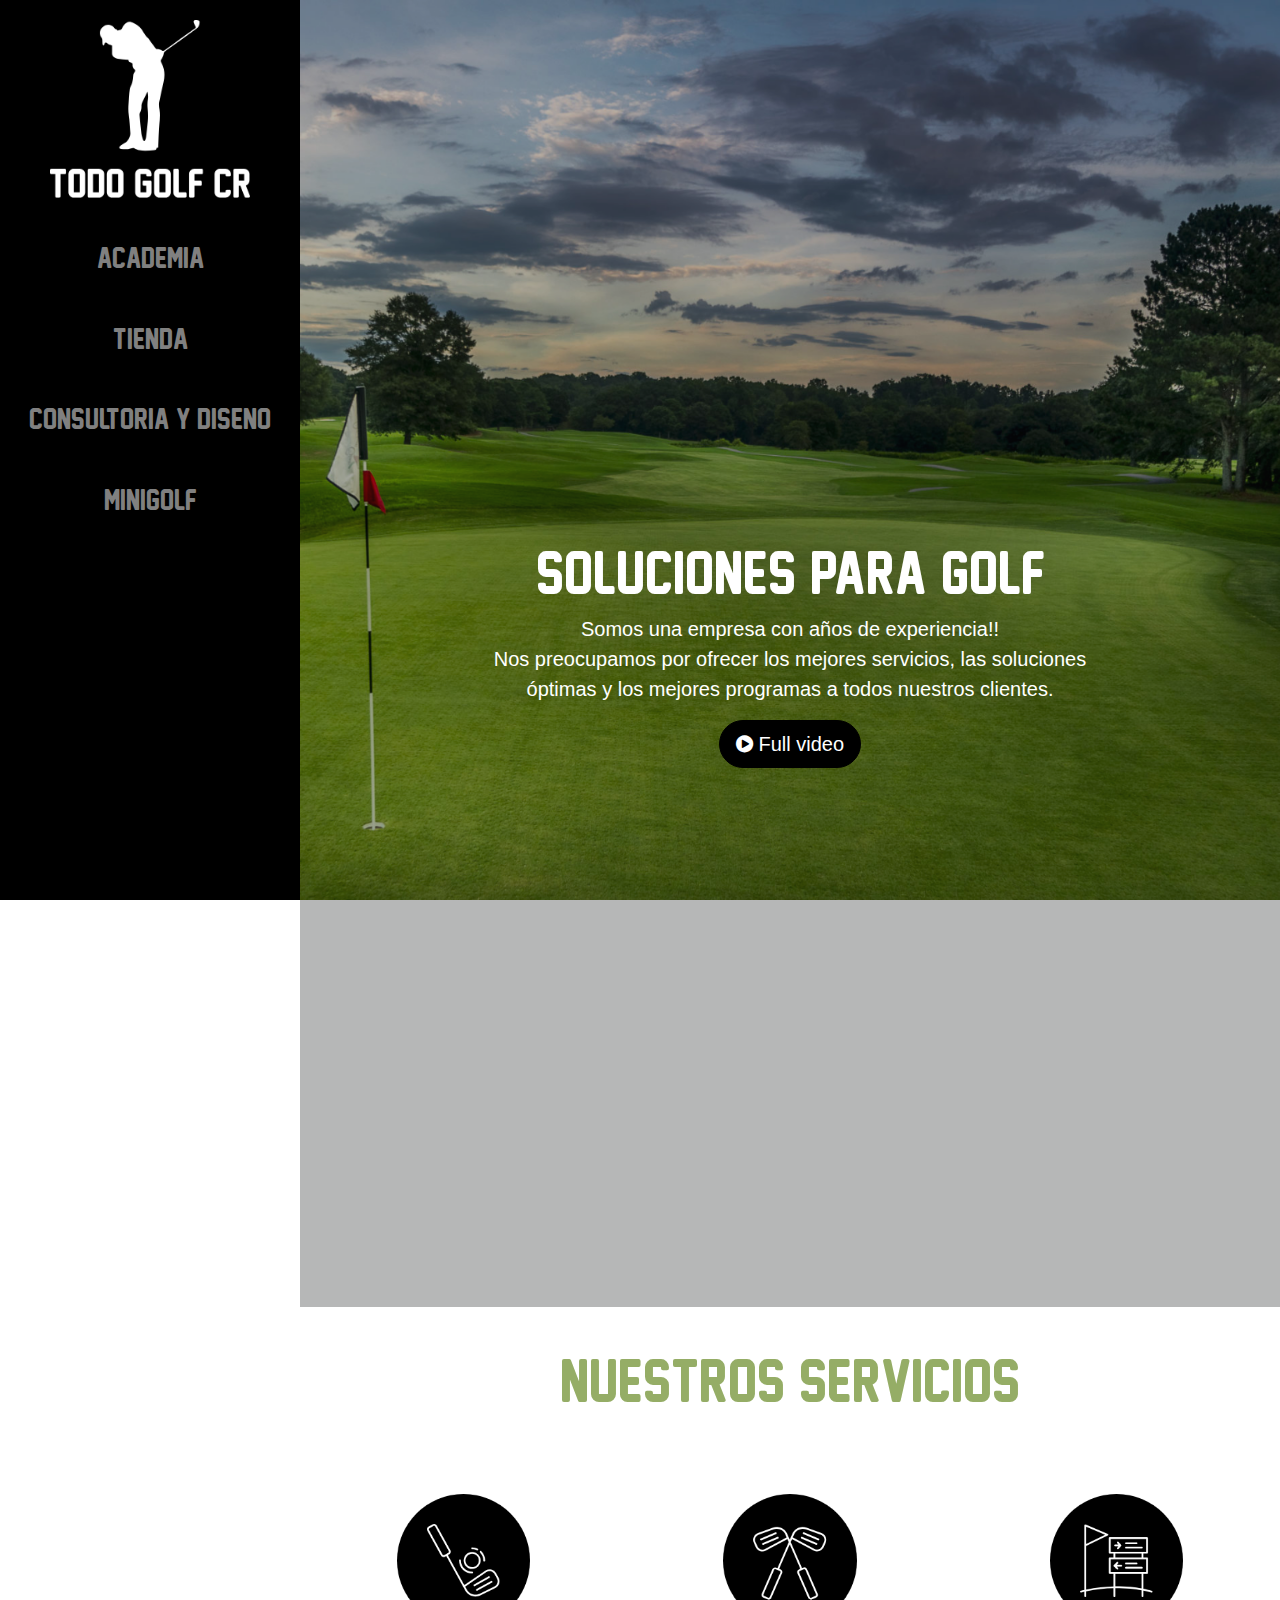
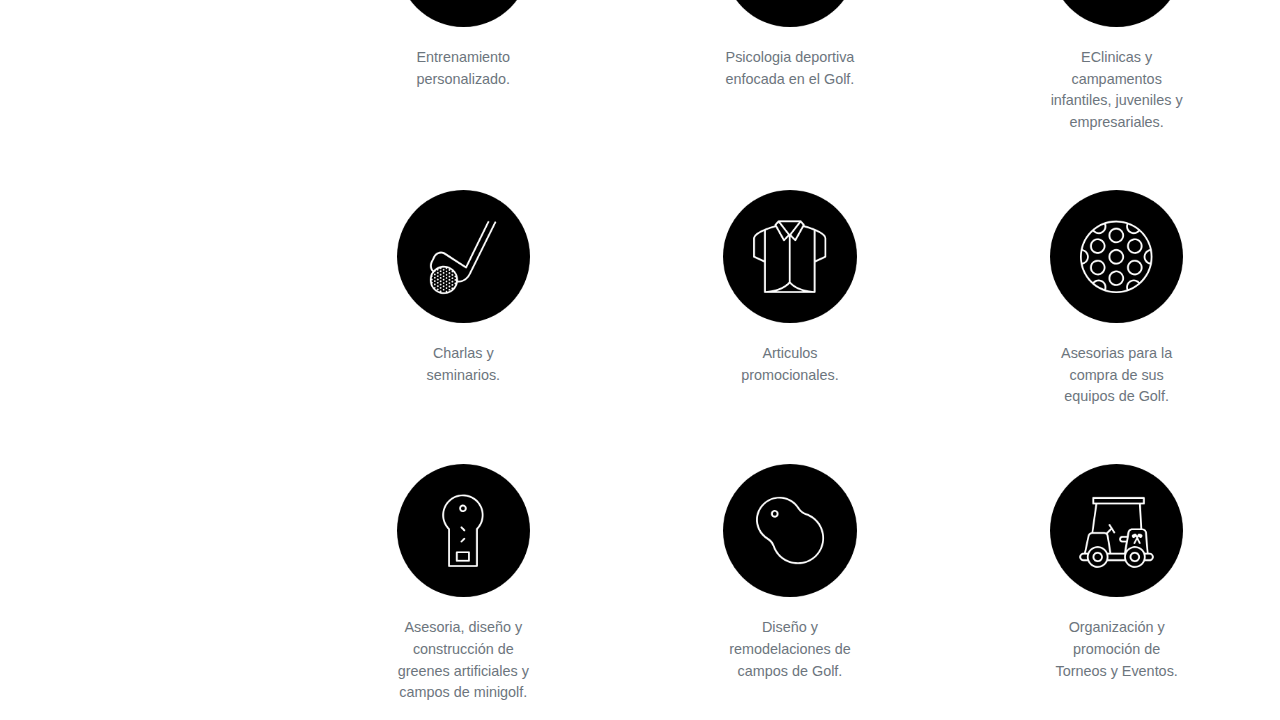
==== commit 26cef51b: "fix flex property, change background image for index page" ====
--- a/index.html
+++ b/index.html
@@ -12,7 +12,7 @@
 </head>
 
 <body>
-    <div class="h-100 w-100">
+    <div class="h-100 w-100 d-flex">
 
         <nav id="sidebar">
             <ul class="list-unstyled components">
--- a/css/main.css
+++ b/css/main.css
@@ -13,7 +13,7 @@
   background-attachment: fixed;
   background-size: cover;
   background-position: center;
-  background-image: url('../images/slider-2.jpg');
+  background-image: url('../images/Image_1.png');
 }
 
 .academy-body {
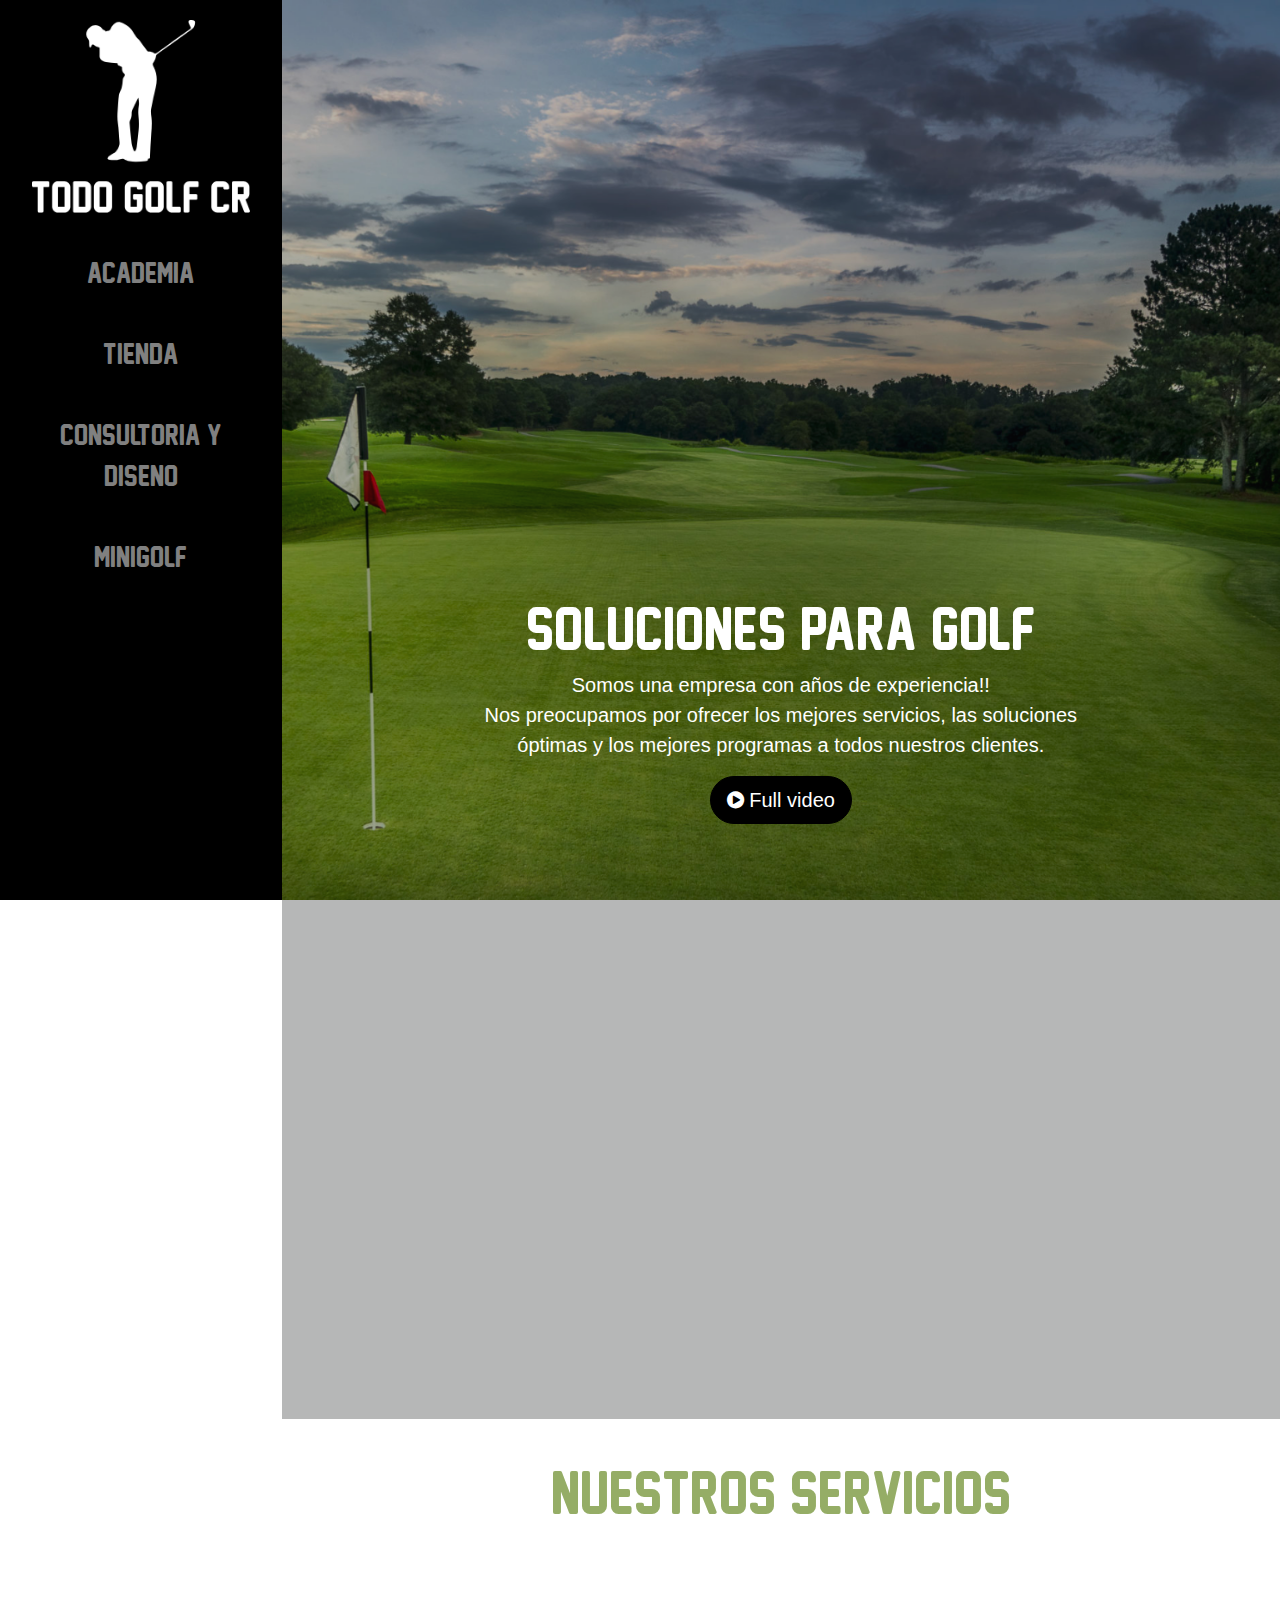
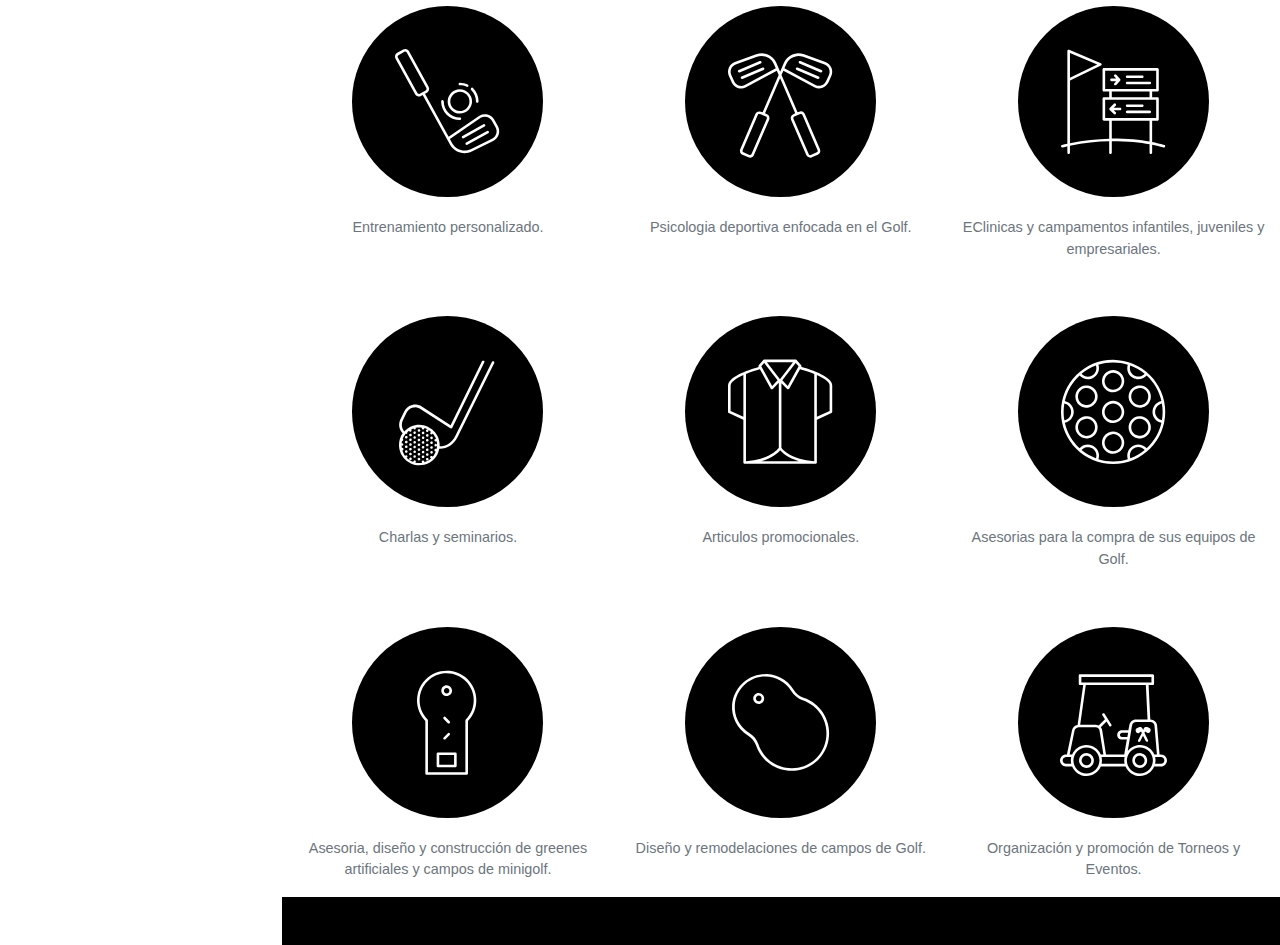
==== commit d29090d7: "Created views" ====
--- a/index.html
+++ b/index.html
@@ -2,13 +2,18 @@
 <html>
 
 <head>
-    <link rel="stylesheet" href="https://maxcdn.bootstrapcdn.com/bootstrap/4.0.0/css/bootstrap.min.css" integrity="sha384-Gn5384xqQ1aoWXA+058RXPxPg6fy4IWvTNh0E263XmFcJlSAwiGgFAW/dAiS6JXm" crossorigin="anonymous">
+    <link rel="stylesheet" href="https://maxcdn.bootstrapcdn.com/bootstrap/4.0.0/css/bootstrap.min.css"
+        integrity="sha384-Gn5384xqQ1aoWXA+058RXPxPg6fy4IWvTNh0E263XmFcJlSAwiGgFAW/dAiS6JXm" crossorigin="anonymous">
     <link rel="stylesheet" type="text/css" href="css/main.css">
-    <script src="https://code.jquery.com/jquery-3.2.1.slim.min.js" integrity="sha384-KJ3o2DKtIkvYIK3UENzmM7KCkRr/rE9/Qpg6aAZGJwFDMVNA/GpGFF93hXpG5KkN" crossorigin="anonymous"></script>
-    <script src="https://cdnjs.cloudflare.com/ajax/libs/popper.js/1.12.9/umd/popper.min.js" integrity="sha384-ApNbgh9B+Y1QKtv3Rn7W3mgPxhU9K/ScQsAP7hUibX39j7fakFPskvXusvfa0b4Q" crossorigin="anonymous"></script>
+    <script src="https://code.jquery.com/jquery-3.2.1.slim.min.js"
+        integrity="sha384-KJ3o2DKtIkvYIK3UENzmM7KCkRr/rE9/Qpg6aAZGJwFDMVNA/GpGFF93hXpG5KkN"
+        crossorigin="anonymous"></script>
+    <script src="https://cdnjs.cloudflare.com/ajax/libs/popper.js/1.12.9/umd/popper.min.js"
+        integrity="sha384-ApNbgh9B+Y1QKtv3Rn7W3mgPxhU9K/ScQsAP7hUibX39j7fakFPskvXusvfa0b4Q"
+        crossorigin="anonymous"></script>
     <link rel="stylesheet" href="css/font-awesome-4.7.0/css/font-awesome.min.css">
     <script type="text/javascript" src="js/index.js"></script>
-    <title>This is the title of the webpage!</title>
+    <title>Todogolf</title>
 </head>
 
 <body>
@@ -40,11 +45,12 @@
                     <div class="description">
                         <h1>SOLUCIONES PARA GOLF</h1>
                         <p>Somos una empresa con años de experiencia!!</br>
-                            Nos preocupamos por ofrecer los mejores servicios, las soluciones óptimas y los mejores programas a todos nuestros clientes.</p>
+                            Nos preocupamos por ofrecer los mejores servicios, las soluciones óptimas y los mejores
+                            programas a todos nuestros clientes.</p>
                         <button class="btn btn-outline-secondary btn-lg">
-              <i class="fa fa-play-circle" aria-hidden="true"></i>
-              Full video
-            </button>
+                            <i class="fa fa-play-circle" aria-hidden="true"></i>
+                            Full video
+                        </button>
                     </div>
                 </div>
             </div>
@@ -69,7 +75,8 @@
                 <div class="col-lg-4 col-md-4 col-sm-12 service-icon">
                     <figure class="figure">
                         <img src="images/Group 14.png" class="img-fluid">
-                        <figcaption class="figure-caption">EClinicas y campamentos infantiles, juveniles y empresariales.
+                        <figcaption class="figure-caption">EClinicas y campamentos infantiles, juveniles y
+                            empresariales.
                         </figcaption>
                     </figure>
                 </div>
@@ -94,7 +101,8 @@
                 <div class="col-lg-4 col-md-4 col-sm-12 service-icon">
                     <figure class="figure">
                         <img src="images/Group 18.png" class="img-fluid">
-                        <figcaption class="figure-caption">Asesoria, diseño y construcción de greenes artificiales y campos de minigolf.
+                        <figcaption class="figure-caption">Asesoria, diseño y construcción de greenes artificiales y
+                            campos de minigolf.
                         </figcaption>
                     </figure>
                 </div>
@@ -111,9 +119,9 @@
                     </figure>
                 </div>
             </div>
+            <footer class="page-footer"></footer>
         </div>
-
     </div>
 </body>
 
-</html>+</html>
--- a/css/main.css
+++ b/css/main.css
@@ -5,11 +5,11 @@
 }
 
 .sidebar-img {
-  width: 200px;
+  width: 90%;
 }
 
 .body {
-  margin-left: 300px;
+  margin-left: 22%;
   background-attachment: fixed;
   background-size: cover;
   background-position: center;
@@ -17,8 +17,7 @@
 }
 
 .academy-body {
-  margin-left: 300px;
-  background-attachment: fixed;
+  margin-left: 22%;
   background-size: cover;
   background-position: center;
   background-image: url('../images/long-island-golf1.jpg');
@@ -31,6 +30,10 @@
   display: table;
 }
 
+.academy-header {
+  margin-bottom: -25px;
+}
+
 .container {
   display: table-cell;
   vertical-align: middle;
@@ -44,8 +47,57 @@
   text-align: center;
 }
 
+.contact-area {
+  background-color: #95ad66;
+  height: 180px;
+  color: white;
+  text-align: center;
+  padding: 0% 15%;
+}
+
+.text-area {
+  padding-left: 5%;
+  padding-right: 5%;
+  padding-bottom: 5%;
+}
+
+.circle-img {
+  width: 50%;
+  border-radius: 50%;
+}
+
+.square-img {
+  width: 100%;
+  margin-bottom: 40px;
+}
+
+.text-area p {
+  font-size: 1.2em;
+}
+
+figure {
+  width: auto !important;
+}
+
+h1 {
+  font-family: 'New Athletic M54';
+  font-size: 2em;
+}
+
+.image-area h1 {
+  padding-left: 5%;
+  margin-bottom: 5%;
+}
+
+.centered {
+  text-align: center;
+}
+
+.text-area h1 {
+  margin-bottom: 40px;
+}
+
 .description h1 {
-  font-family: 'New Athletic M54';
   font-size: 3.5em;
 }
 
@@ -54,7 +106,6 @@
   margin-bottom: 40px;
   text-align: center;
   color: #95ad66;
-  font-family: 'New Athletic M54';
   font-size: 3.5em;
 }
 
@@ -80,8 +131,8 @@
 
 #sidebar {
   position: fixed;
-  min-width: 300px;
-  max-width: 300px;
+  min-width: 22%;
+  max-width: 22%;
   min-height: 100vh;
   background: black;
   transition: all 0.3s;
@@ -119,12 +170,31 @@
   text-align: center;
 }
 
+div .input-email {
+  padding: 0% 15%;
+}
+
 figure {
   width: 45%;
 }
 
 figcaption {
   margin-top: 20px;
+}
+
+.nav-tabs {
+  margin-bottom: 60px;
+  border-bottom: 0px !important;
+}
+
+.nav-item {
+  background-color: grey;
+  color: white;
+}
+
+footer {
+  padding-top: 3em;
+  background-color: black;
 }
 
 @font-face {
